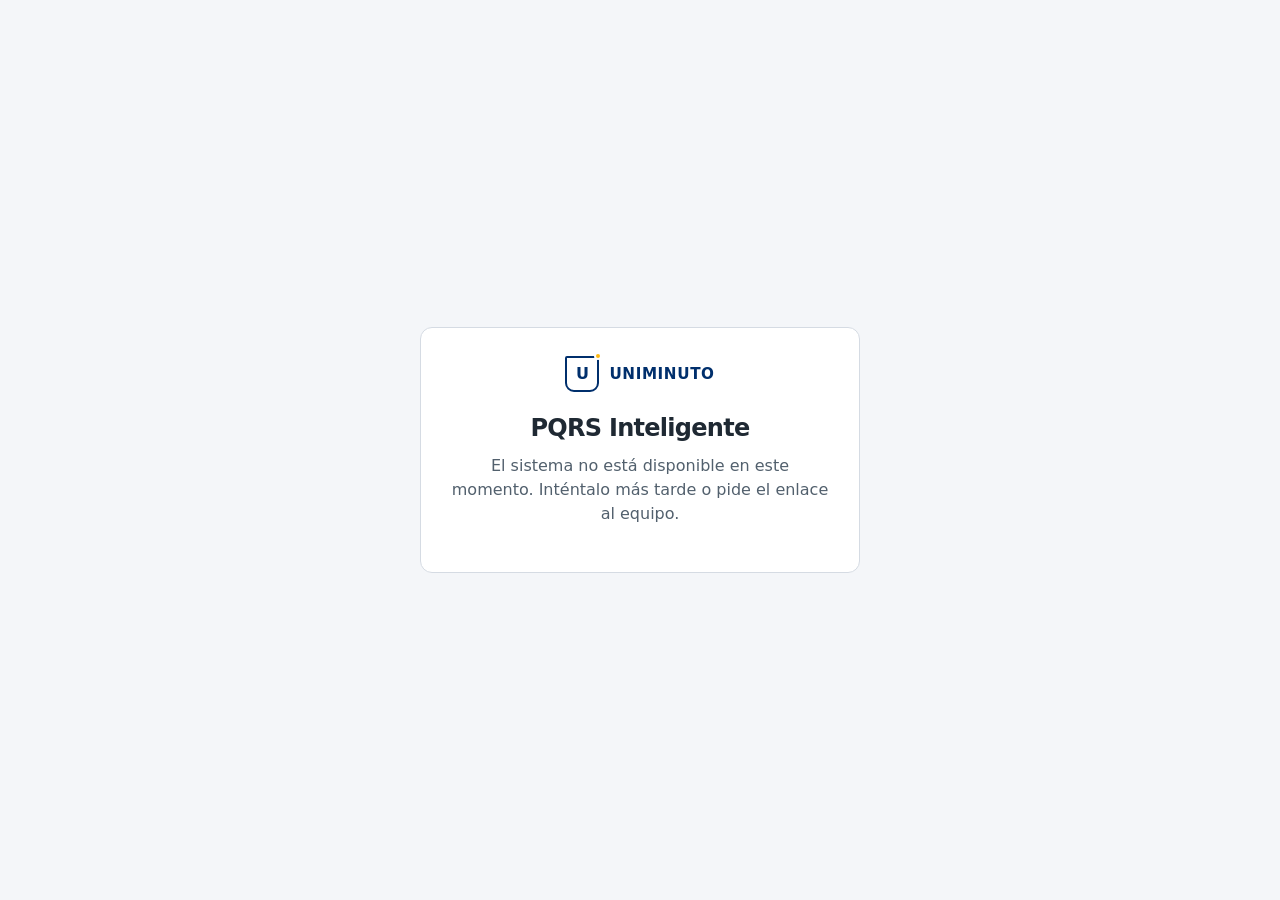
==== acceso/index.html @ e790e6a3 "README, acceso fijo por GitHub Pages y canal mixto en el reporte - README.md: requisitos, puesta en " ====
<!doctype html>
<html lang="es">
<head>
  <meta charset="utf-8">
  <meta name="viewport" content="width=device-width, initial-scale=1">
  <title>PQRS Inteligente · UNIMINUTO</title>
  <style>
    :root { --blue: #002f6c; --blue-2: #0755a3; --yellow: #fdb913; --bg: #f4f6f9; --ink: #1f2933; --muted: #52606d; --border: #d5dbe3; }
    * { box-sizing: border-box; }
    body { margin: 0; min-height: 100vh; display: grid; place-items: center; padding: 24px 16px; background: var(--bg);
      color: var(--ink); font: 16px/1.5 Inter, ui-sans-serif, system-ui, "Segoe UI", Roboto, sans-serif; }
    main { width: min(100%, 440px); background: #fff; border: 1px solid var(--border); border-radius: 12px; padding: 28px; text-align: center; }
    .marca { display: inline-flex; align-items: center; gap: 10px; color: var(--blue); margin-bottom: 18px; }
    .u { width: 34px; height: 36px; position: relative; border: 2px solid; border-radius: 2px 2px 9px 9px; display: grid; place-items: center; font-weight: 800; }
    .u i { position: absolute; width: 8px; height: 8px; border-radius: 50%; background: var(--yellow); top: -6px; right: -5px; border: 2px solid #fff; }
    .marca b { font-size: .95rem; letter-spacing: .04em; }
    h1 { font-size: 1.5rem; margin: 0 0 8px; letter-spacing: -.03em; }
    p { color: var(--muted); margin: 0 0 18px; }
    a.boton { display: inline-flex; align-items: center; justify-content: center; min-height: 46px; width: 100%; border-radius: 8px;
      background: var(--blue); color: #fff; font-weight: 700; text-decoration: none; }
    a.boton[hidden] { display: none; }
    :focus-visible { outline: 3px solid rgba(253, 185, 19, .75); outline-offset: 2px; }
    small { display: block; margin-top: 14px; color: var(--muted); }
  </style>
</head>
<body>
  <main>
    <div class="marca"><span class="u" aria-hidden="true">U<i></i></span><b>UNIMINUTO</b></div>
    <h1>PQRS Inteligente</h1>
    <p id="estado">Buscando el enlace del sistema…</p>
    <a class="boton" id="ir" href="#" hidden>Abrir PQRS Inteligente</a>
    <small id="detalle"></small>
  </main>
  <script>
    // enlace.json lo actualiza scripts/publicar_enlace.py cada vez que se reinicia el tunel.
    // El parametro t evita que el navegador o GitHub Pages devuelvan una version vieja.
    fetch('enlace.json?t=' + Date.now(), { cache: 'no-store' })
      .then(r => r.json())
      .then(d => {
        if (!d.url) throw new Error('sin enlace');
        const ir = document.getElementById('ir');
        ir.href = d.url; ir.hidden = false;
        document.getElementById('estado').textContent = 'Redirigiendo al sistema…';
        if (d.actualizado) document.getElementById('detalle').textContent = 'Enlace publicado el ' + d.actualizado;
        setTimeout(() => location.replace(d.url), 800);
      })
      .catch(() => {
        document.getElementById('estado').textContent =
          'El sistema no está disponible en este momento. Inténtalo más tarde o pide el enlace al equipo.';
      });
  </script>
</body>
</html>
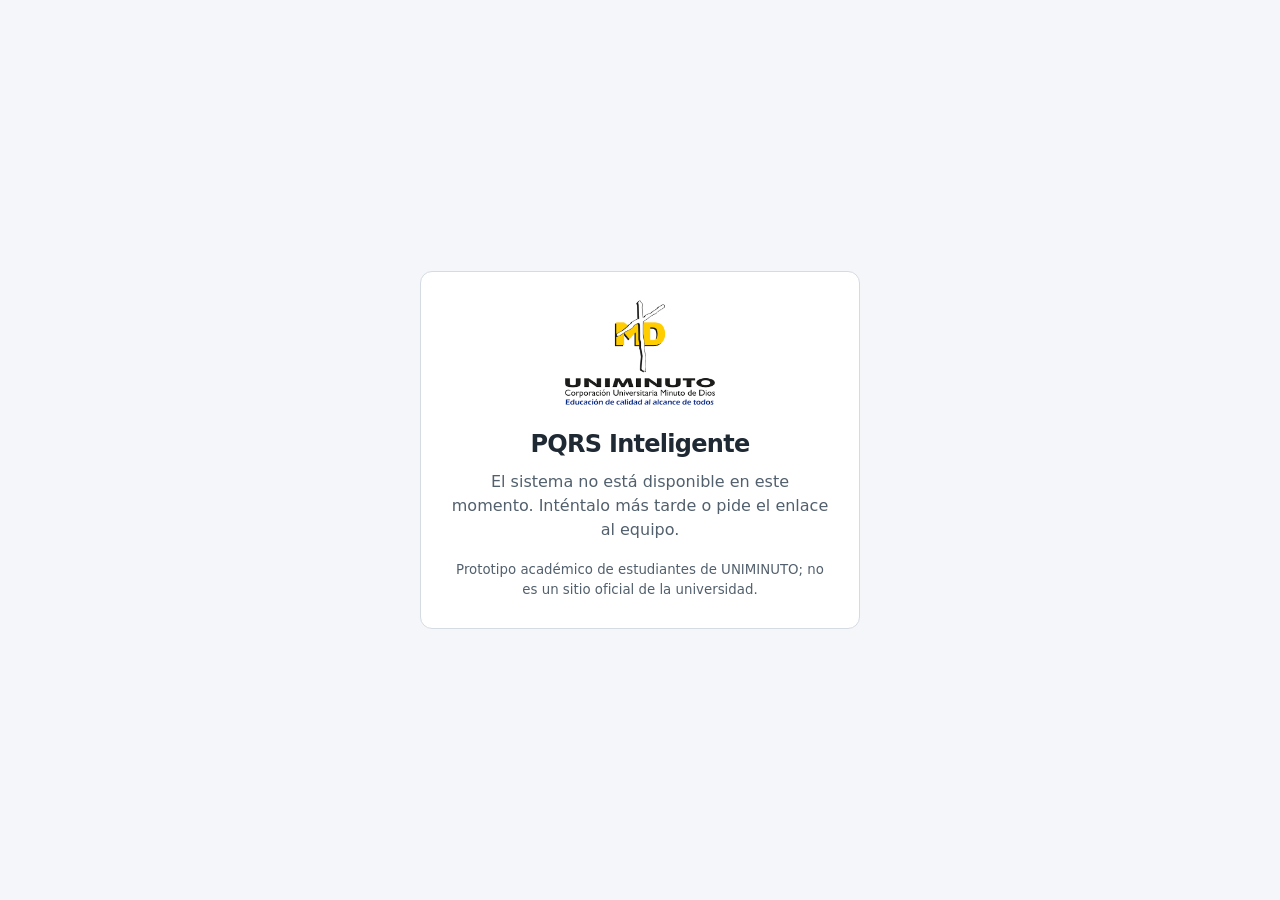
==== commit 9473f38c: "Logo oficial, Ollama con version fija, documentacion y guia paso a paso - Logo de UNIMINUTO en la we" ====
--- a/acceso/index.html
+++ b/acceso/index.html
@@ -21,15 +21,17 @@
     a.boton[hidden] { display: none; }
     :focus-visible { outline: 3px solid rgba(253, 185, 19, .75); outline-offset: 2px; }
     small { display: block; margin-top: 14px; color: var(--muted); }
+    .logo { width: 150px; height: auto; margin-bottom: 14px; }
   </style>
 </head>
 <body>
   <main>
-    <div class="marca"><span class="u" aria-hidden="true">U<i></i></span><b>UNIMINUTO</b></div>
+    <img src="logo-uniminuto.png" alt="UNIMINUTO" class="logo">
     <h1>PQRS Inteligente</h1>
     <p id="estado">Buscando el enlace del sistema…</p>
     <a class="boton" id="ir" href="#" hidden>Abrir PQRS Inteligente</a>
     <small id="detalle"></small>
+    <small>Prototipo académico de estudiantes de UNIMINUTO; no es un sitio oficial de la universidad.</small>
   </main>
   <script>
     // enlace.json lo actualiza scripts/publicar_enlace.py cada vez que se reinicia el tunel.
